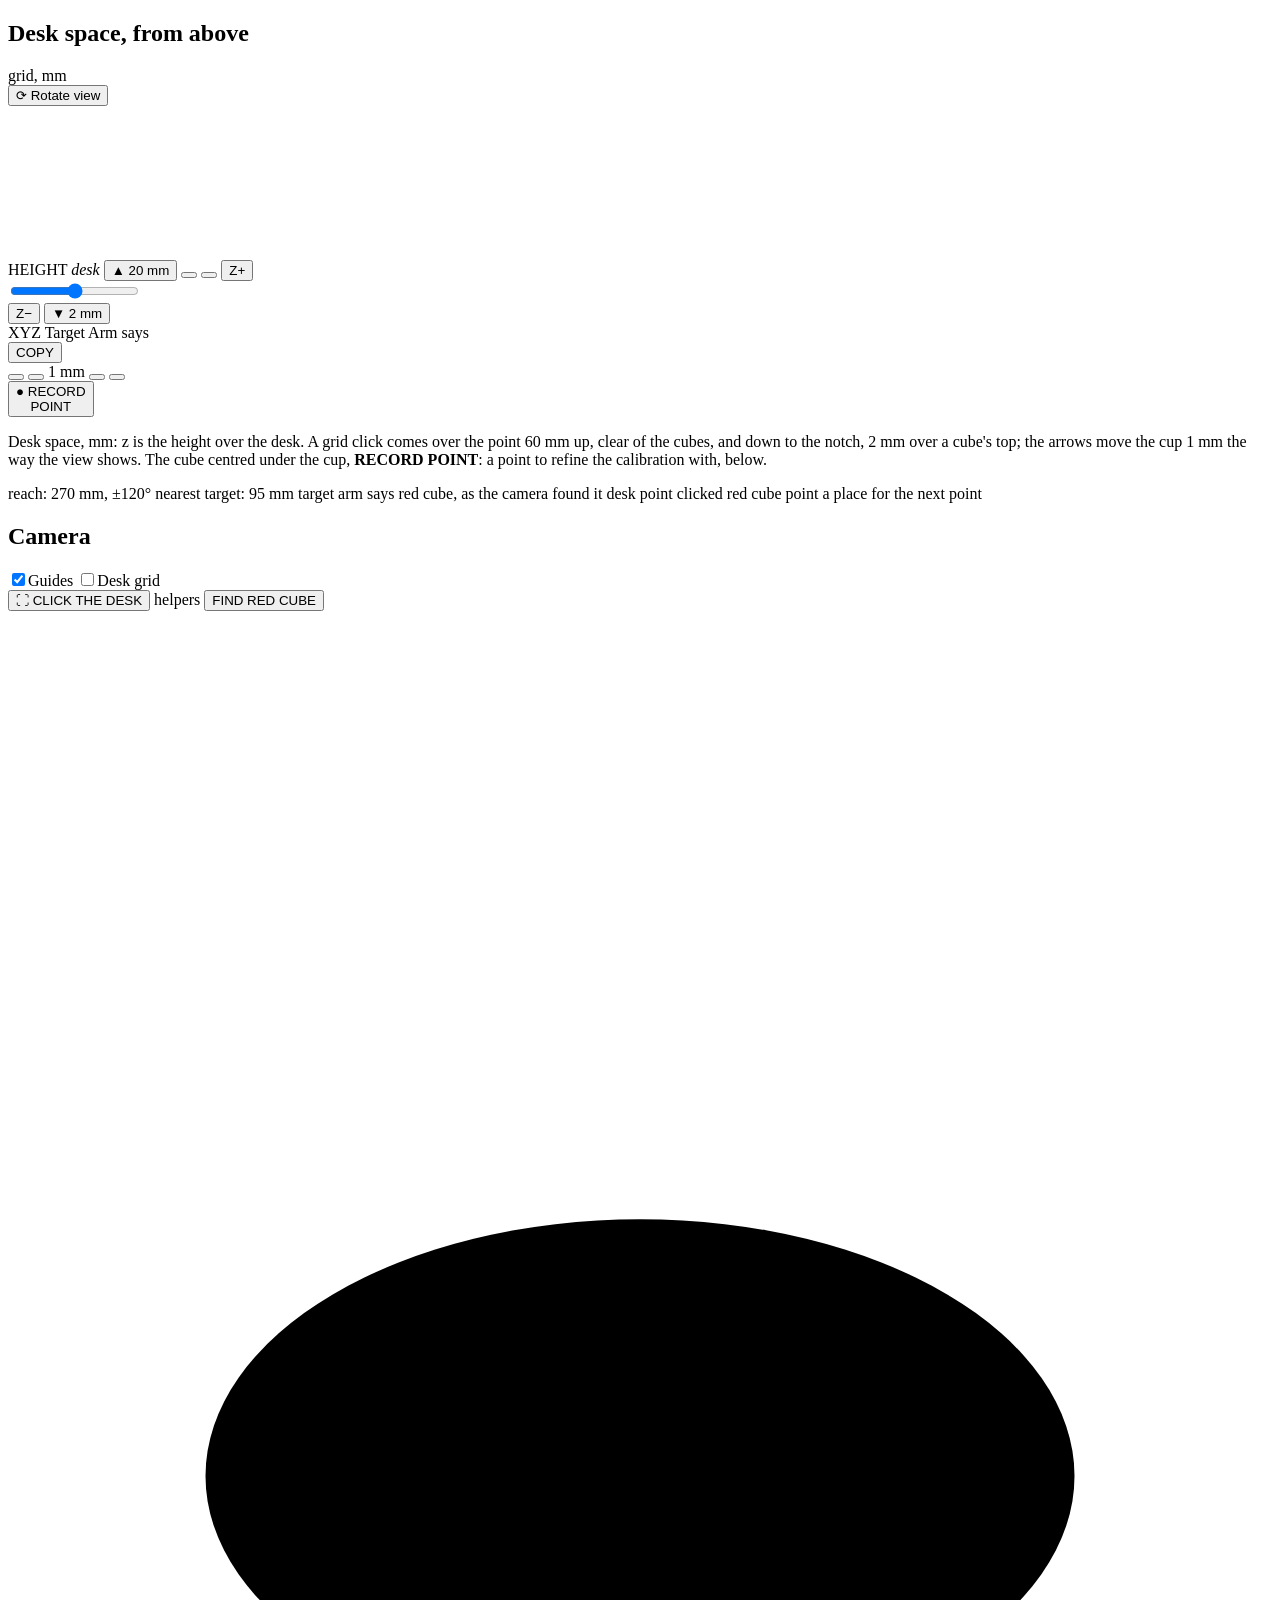
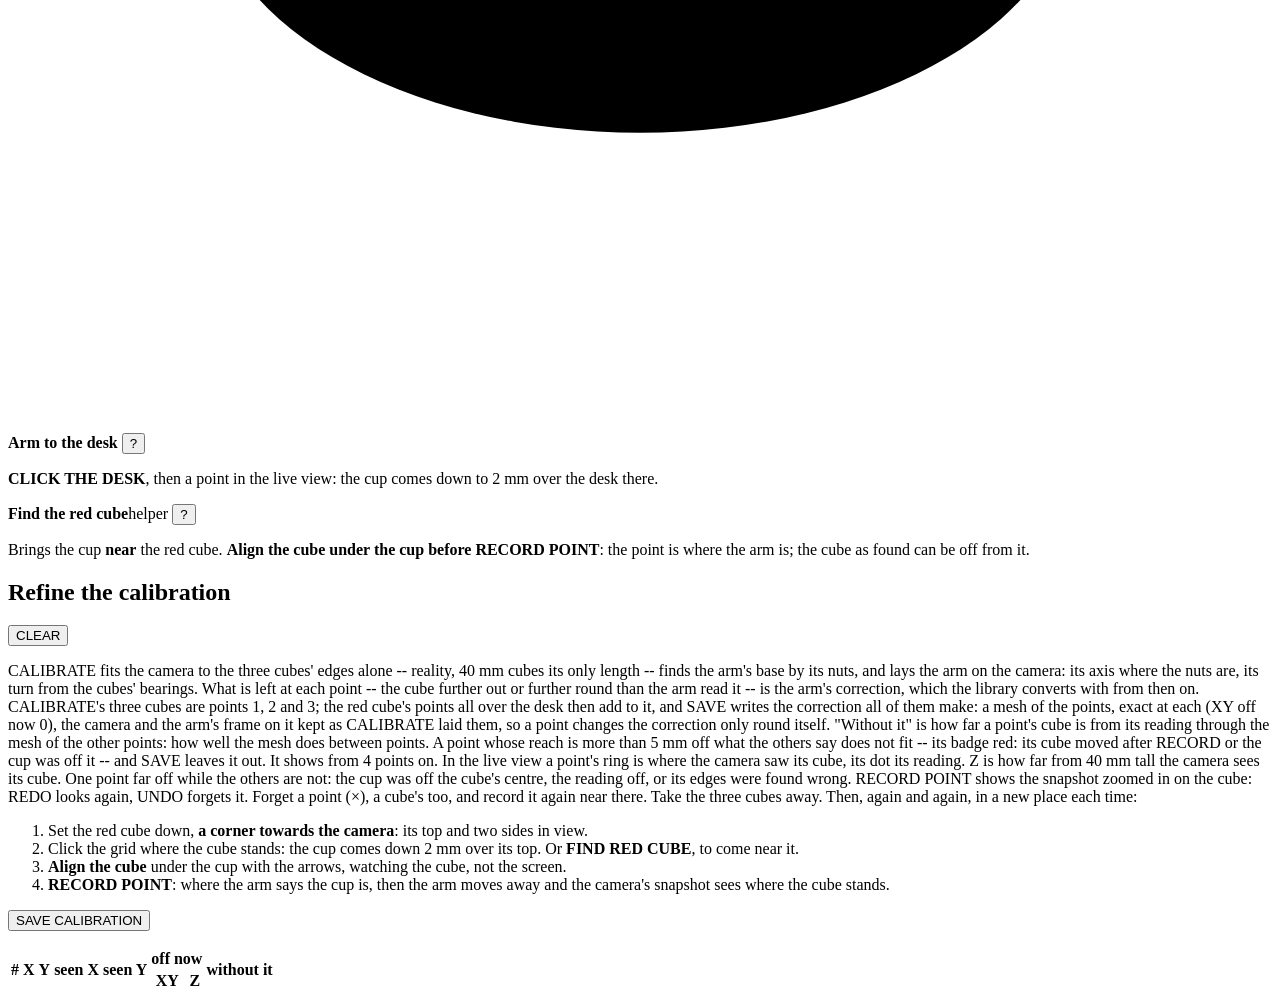
==== jackal/web/tests/index.html @ 6fd1bd81 "jackal: mesh based calibration" ====
<!doctype html>
<html lang="en">
<head>
  <meta charset="utf-8">
  <meta name="viewport" content="width=device-width, initial-scale=1">
  <title>Fine Tune · MaxArm</title>
  <link rel="stylesheet" href="/common/page.css">
  <link rel="stylesheet" href="/common/view.css">
  <link rel="stylesheet" href="tests.css">
  <script type="module" src="tests.js"></script>
</head>
<body>
<header class="top"></header>

<main class="tests">

  <section class="card blocked" id="blocked" hidden>
    <svg class="blocked-icon" viewBox="0 0 48 48" aria-hidden="true"><rect x="6" y="12" width="36" height="26" rx="5"/>
      <circle cx="24" cy="25" r="7.5"/><path d="M17 12l3-5h8l3 5"/><path d="M8 42 40 8"/></svg>
    <h2>The camera is not calibrated yet</h2>
    <p id="blocked-why"></p>
    <a class="btn primary" href="/camera/">Go to the camera page</a>
  </section>

  <section class="card view">
    <div class="card-head">
      <h2>Desk space, from above</h2>
      <div class="tools">
        <span class="hint">grid, mm</span>
        <div class="seg" id="steps"></div>
        <button class="btn rotate" id="rotate" title="Turn the view a quarter turn, to match how the arm stands">
          ⟳ Rotate view</button>
        <span class="hint" id="facing"></span>
      </div>
    </div>
    <div class="view-body">
      <canvas id="grid" title="Click to send the arm over that grid point, clear of the cubes, and down to the notch"
        ></canvas>
      <div class="zcol">
        <span class="zlabel">HEIGHT <em>desk</em></span>
        <output class="num" id="z-out" title="The height over the desk the arm is sent to"></output>
        <button class="btn higher" id="z-higher"
          title="Let the slider go 20 mm higher, as often as wanted. Only the arm's limits stop it">▲ 20 mm</button>
        <button class="btn safe" id="z-safe" title="Up to a height well clear of the cubes"></button>
        <button class="btn notch" id="z-notch" title="Down to 2 mm over a cube's top"></button>
        <button class="btn zstep" id="z-up" title="1 mm up">Z+</button>
        <div class="zbar">
          <input type="range" class="vertical" id="z-slider" step="1">
          <span class="zscale" id="z-scale"></span>
          <span class="znotch" id="z-notch-mark"><b></b></span>
          <span class="zend top" id="z-top"></span>
          <span class="zend bottom" id="z-bottom"></span>
        </div>
        <button class="btn zstep" id="z-down" title="1 mm down">Z−</button>
        <button class="btn lower" id="z-lower"
          title="Let the slider go 2 mm lower, as often as wanted. Below the desk the cup presses into it"
          >▼ 2 mm</button>
      </div>
    </div>

    <div class="arm-row">
      <div class="readout" id="readout">
        <span></span><span>X</span><span>Y</span><span>Z</span>
        <span class="label">Target</span>
        <b class="num" id="target-x"></b><b class="num" id="target-y"></b><b class="num" id="target-z"></b>
        <span class="label says">Arm says<i class="spinner" title="Reading the servos"></i></span>
        <span class="num says" id="says-x"></span><span class="num says" id="says-y"></span>
        <span class="num says" id="says-z"></span>
      </div>
      <button class="btn small" id="copy" title="Copy the target and what the arm says as one line">COPY</button>
      <div class="pad" title="1 mm the way the view shows, in desk space">
        <button class="btn" data-dir="up"></button>
        <button class="btn" data-dir="left"></button>
        <span class="hub">1 mm</span>
        <button class="btn" data-dir="right"></button>
        <button class="btn" data-dir="down"></button>
      </div>
      <button class="btn primary record" id="record">● RECORD<br>POINT</button>
    </div>
    <p class="hint space">Desk space, mm: z is the height over the desk. A grid click comes over the point 60 mm up,
      clear of the cubes, and down to the notch, 2 mm over a cube's top; the arrows move the cup 1 mm the way the view
      shows. The cube centred under the cup, <b>RECORD POINT</b>: a point to refine the calibration with, below.</p>

    <div class="legend">
      <span><i class="swatch reach"></i>reach: 270 mm, ±120°</span>
      <span><i class="swatch reach-min"></i>nearest target: 95 mm</span>
      <span><i class="swatch target"></i>target</span>
      <span><i class="swatch says"></i>arm says</span>
      <span><i class="swatch found"></i>red cube, as the camera found it</span>
      <span><i class="swatch touch"></i>desk point clicked</span>
      <span><i class="swatch point"></i>red cube point</span>
      <span><i class="swatch next"></i>a place for the next point</span>
    </div>
  </section>

  <section class="card live">
    <div class="card-head">
      <h2>Camera</h2>
      <span class="hint" id="feed-device"></span>
      <div class="tools">
        <label class="switch" title="The reach on the desk, and where the arm is, drawn over the live view">
          <input type="checkbox" id="guides" checked><span class="track"></span>Guides</label>
        <label class="switch" title="Desk space every 10 mm on the desk, through the calibration: lay grid paper along it"
          ><input type="checkbox" id="desk-grid"><span class="track"></span>Desk grid</label>
      </div>
    </div>
    <div class="actions">
      <button class="btn primary" id="touch">⛶ CLICK THE DESK</button>
      <span class="trial-result" id="touch-result"></span>
      <span class="helper"><span class="helper-label">helpers</span>
        <button class="btn" id="find"><span id="find-icon"></span>FIND RED CUBE</button></span>
    </div>
    <div class="feed-box" id="feed-box">
      <img id="feed" alt="">
      <img id="found-layer" class="layer" alt="">
      <canvas id="marks"></canvas>
      <span class="feed-badge" id="feed-badge"></span>
      <span class="feed-note" id="feed-note"></span>
    </div>

    <div class="trials">
      <div class="trial touch">
        <div class="trial-head">
          <svg class="touch-icon" viewBox="0 0 32 32" aria-hidden="true"><ellipse cx="16" cy="18" rx="11" ry="6.5"/>
            <path d="M16 3v10M16 23v6M2 18h8M22 18h8"/><circle cx="16" cy="18" r="1.8"/></svg>
          <b>Arm to the desk</b>
          <button class="btn small help" data-help="touch-help" title="More about it">?</button></div>
        <p><b>CLICK THE DESK</b>, then a point in the live view: the cup comes down to 2 mm over the desk there.</p>
        <div class="help-text" id="touch-help" hidden>
          <h2>Arm to the desk</h2>
          <p><b>CLICK THE DESK</b> shows the live view full size; click a point of the desk in it. The arm comes over
            the point at 14 mm and down to 2 mm over <b>the desk</b> -- not over the top of whatever stands there.
            Anything in its way is knocked aside.</p>
          <p>From a cup at a cube's top, as FIND RED CUBE or a grid click leaves it, the arm parks first; clicks after
            that go straight there.</p>
          <p>The point clicked is marked in blue: a crosshair, the cup's rim round it on the desk, a dot. Once the arm
            is down only the dot is left; once its servos are read, the same in green where they say the cup is, the
            rim at the height they say. <b>The green rim should sit on the cup in the picture</b>: that tests the
            calibration, wherever the arm came down.</p>
        </div>
      </div>
      <div class="trial find">
        <div class="trial-head">
          <span id="find-head-icon"></span><b>Find the red cube</b><span class="chip">helper</span>
          <button class="btn small help" data-help="find-help" title="More about it">?</button></div>
        <p>Brings the cup <b>near</b> the red cube. <b>Align the cube under the cup before RECORD POINT</b>: the point
          is where the arm is; the cube as found can be off from it.</p>
        <div class="help-text" id="find-help" hidden>
          <h2>Find the red cube</h2>
          <p>Set the red cube down anywhere in view, a corner towards the camera. <b>FIND RED CUBE</b>: the arm moves
            out of the picture, the camera finds the cube, and the cup comes over it at 54 mm and down to 42, 2 mm over
            its top.</p>
          <p>That is only near the cube. <b>Align the cube under the cup</b> -- the arrows, or the cube nudged by hand
            -- watching the cube, not the screen. RECORD POINT keeps where the arm says the cup is: that is the point,
            not where the camera found the cube.</p>
          <p>On the cube's top: a dot where the arm was sent, and the cup's rim, yellow, where its servos then said it
            was; the label says how far off it landed, X and Y.</p>
        </div>
        <span class="trial-result" id="find-result"></span>
      </div>
    </div>
  </section>

  <section class="card refine">
    <div class="card-head">
      <h2>Refine the calibration</h2>
      <span id="refine-count"></span>
      <div class="tools">
        <button class="btn ghost" id="clear" title="Forget every red cube point">CLEAR</button>
      </div>
    </div>
    <div class="refine-body">
      <div class="refine-how">
        <p>CALIBRATE fits the camera to the three cubes' edges alone -- reality, 40 mm cubes its only length -- finds
          the arm's base by its nuts, and lays the arm on the camera: its axis where the nuts are, its turn from the
          cubes' bearings. What is left at each point -- the cube further out or further round than the arm read it
          -- is the arm's correction, which the library converts with from then on. CALIBRATE's three cubes are
          points 1, 2 and 3; the red cube's points all over the desk then add to it, and SAVE writes the correction
          all of them make: a mesh of the points, exact at each (XY off now 0), the camera and the arm's frame on it
          kept as CALIBRATE laid them, so a point changes the correction only round itself. "Without it" is how far a point's cube is
          from its reading through the mesh of the other points: how well the mesh does between points. A point whose
          reach is more than 5 mm off what the others say does not fit -- its badge red: its cube moved after RECORD
          or the cup was off it -- and SAVE leaves it out. It shows from 4 points on. In the live view a point's ring
          is where the camera saw its cube, its dot its reading. Z is how far from 40 mm tall the camera sees its
          cube. One point far off while the others are not: the cup was off the cube's centre, the reading off, or
          its edges were found wrong. RECORD POINT shows the snapshot zoomed in on the cube: REDO looks again, UNDO
          forgets it. Forget a point (×), a cube's too, and record it again near there.
          Take the three cubes away. Then, again and again, in a new place each time:</p>
        <ol>
          <li>Set the red cube down, <b>a corner towards the camera</b>: its top and two sides in view.</li>
          <li>Click the grid where the cube stands: the cup comes down 2 mm over its top. Or <b>FIND RED CUBE</b>,
            to come near it.</li>
          <li><b>Align the cube</b> under the cup with the arrows, watching the cube, not the screen.</li>
          <li><b>RECORD POINT</b>: where the arm says the cup is, then the arm moves away and the camera's snapshot
            sees where the cube stands.</li>
        </ol>
        <p id="refine-ask"></p>
      </div>
      <div class="refine-save">
        <button class="btn primary" id="save">SAVE CALIBRATION</button>
        <p class="refine-fit" id="refine-fit"></p>
        <p class="hint" id="refine-saved"></p>
      </div>
    </div>
    <div class="table-wrap">
      <table class="list" id="points">
        <thead>
          <tr>
            <th rowspan="2">#</th><th rowspan="2">X</th><th rowspan="2">Y</th>
            <th rowspan="2" title="Where the saved calibration sees the cube, desk mm">seen X</th>
            <th rowspan="2">seen Y</th>
            <th colspan="2" class="group" title="Through the saved calibration and the arm's correction, as the library converts now">
              off now</th>
            <th rowspan="2" title="Where the mesh of the other points puts this point's reading, against its cube as the camera
sees it: how well the mesh does between points. Its ring against its dot in the live view. A point whose reach is
more than 5 mm off what the others say does not fit (its badge red): its cube moved after RECORD or the cup was off
it. SAVE leaves it out of the mesh; forget it and record it again">
              without it</th>
            <th rowspan="2"></th>
          </tr>
          <tr class="sub">
            <th title="How far the arm's reading, as the library converts it now, is from the cube as the saved
calibration sees it. A point in the saved mesh is 0; a new one says how well the calibration foresaw it">
              XY</th>
            <th title="How far from 40 mm tall the camera sees the cube, its base on the desk: + taller, - shorter.
One point far off while the others are not is likely a bad snapshot: forget it, record it again.">Z</th>
          </tr>
        </thead>
        <tbody></tbody>
      </table>
    </div>
  </section>

</main>
<div id="toasts"></div>
</body>
</html>
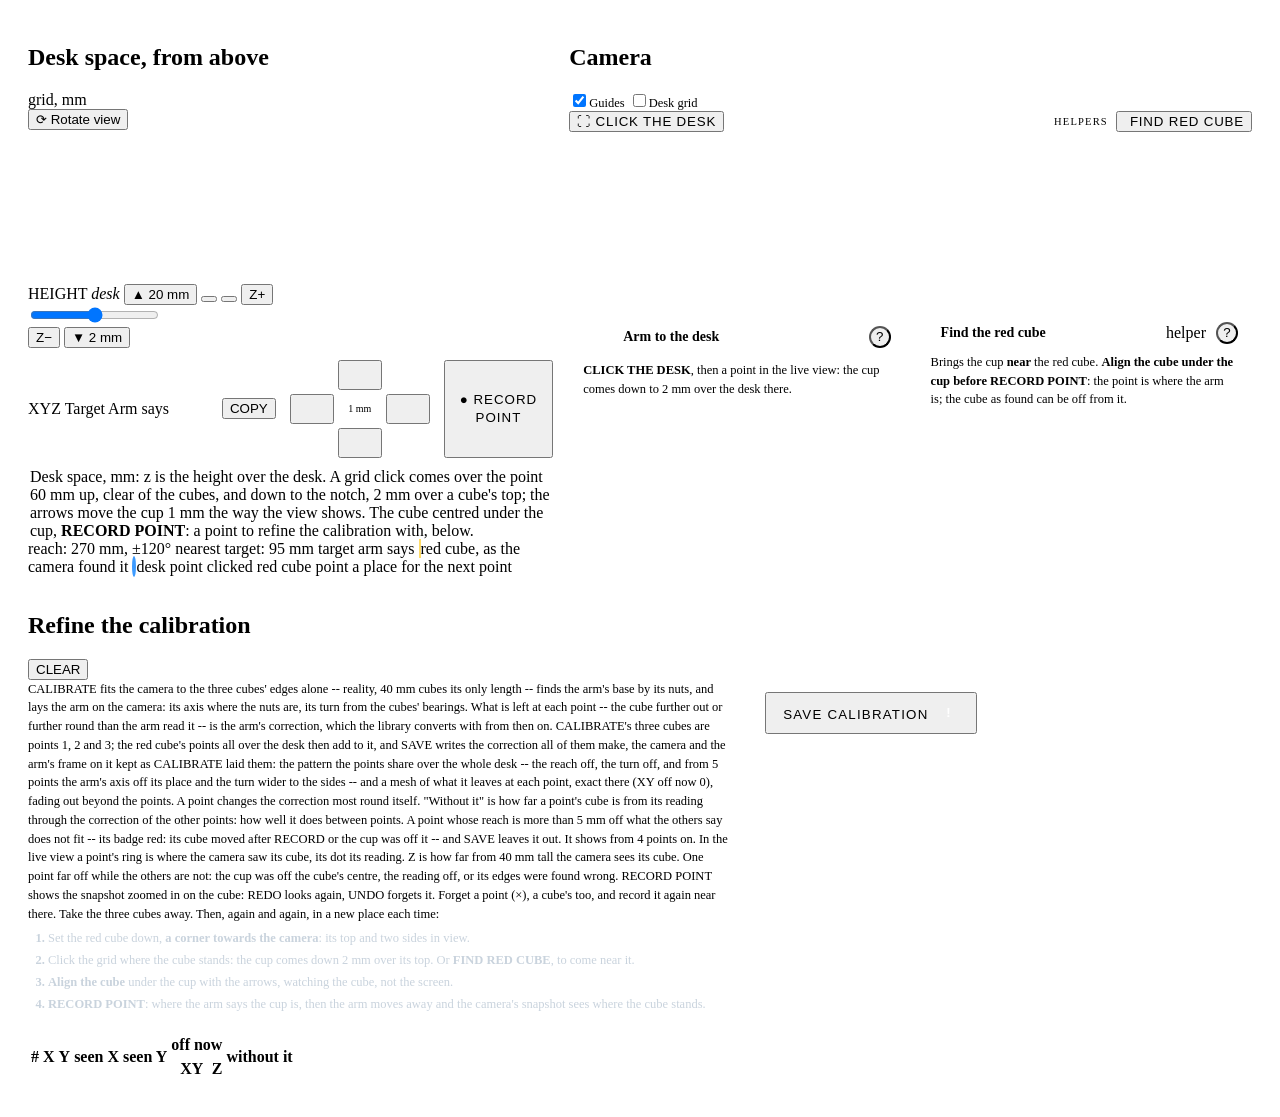
==== commit fb3ea3e8: "jackal: better mesh turn/reach based camera fit" ====
--- a/jackal/web/tests/index.html
+++ b/jackal/web/tests/index.html
@@ -176,9 +176,12 @@
           cubes' bearings. What is left at each point -- the cube further out or further round than the arm read it
           -- is the arm's correction, which the library converts with from then on. CALIBRATE's three cubes are
           points 1, 2 and 3; the red cube's points all over the desk then add to it, and SAVE writes the correction
-          all of them make: a mesh of the points, exact at each (XY off now 0), the camera and the arm's frame on it
-          kept as CALIBRATE laid them, so a point changes the correction only round itself. "Without it" is how far a point's cube is
-          from its reading through the mesh of the other points: how well the mesh does between points. A point whose
+          all of them make, the camera and the arm's frame on it kept as CALIBRATE laid them: the pattern the points
+          share over the whole desk -- the reach off, the turn off, and from 5 points the arm's axis off its place and
+          the turn wider to the sides -- and a mesh of what it leaves at each point, exact there (XY off now 0),
+          fading out beyond the points. A point changes the correction most round itself. "Without it" is how far a
+          point's cube is from its reading through the correction of the other points: how well it does between
+          points. A point whose
           reach is more than 5 mm off what the others say does not fit -- its badge red: its cube moved after RECORD
           or the cup was off it -- and SAVE leaves it out. It shows from 4 points on. In the live view a point's ring
           is where the camera saw its cube, its dot its reading. Z is how far from 40 mm tall the camera sees its
@@ -196,8 +199,9 @@
         </ol>
         <p id="refine-ask"></p>
       </div>
-      <div class="refine-save">
-        <button class="btn primary" id="save">SAVE CALIBRATION</button>
+      <div class="refine-save" id="refine-save">
+        <button class="btn primary" id="save">SAVE CALIBRATION<span class="alert-mark" id="save-alert" hidden
+          >!</span></button>
         <p class="refine-fit" id="refine-fit"></p>
         <p class="hint" id="refine-saved"></p>
       </div>
@@ -211,16 +215,16 @@
             <th rowspan="2">seen Y</th>
             <th colspan="2" class="group" title="Through the saved calibration and the arm's correction, as the library converts now">
               off now</th>
-            <th rowspan="2" title="Where the mesh of the other points puts this point's reading, against its cube as the camera
-sees it: how well the mesh does between points. Its ring against its dot in the live view. A point whose reach is
+            <th rowspan="2" title="Where the correction of the other points puts this point's reading, against its cube as the
+camera sees it: how well the correction does between points. Its ring against its dot in the live view. A point whose reach is
 more than 5 mm off what the others say does not fit (its badge red): its cube moved after RECORD or the cup was off
-it. SAVE leaves it out of the mesh; forget it and record it again">
+it. SAVE leaves it out of the correction; forget it and record it again">
               without it</th>
             <th rowspan="2"></th>
           </tr>
           <tr class="sub">
             <th title="How far the arm's reading, as the library converts it now, is from the cube as the saved
-calibration sees it. A point in the saved mesh is 0; a new one says how well the calibration foresaw it">
+calibration sees it. A point in the saved correction is 0; a new one says how well the calibration foresaw it">
               XY</th>
             <th title="How far from 40 mm tall the camera sees the cube, its base on the desk: + taller, - shorter.
 One point far off while the others are not is likely a bad snapshot: forget it, record it again.">Z</th>
--- a/jackal/web/tests/tests.css
+++ b/jackal/web/tests/tests.css
@@ -0,0 +1,135 @@
+/* The tests page's layout: the view with the height beside it and the arm's readout, the arrows and RECORD POINT
+   under it; the camera, large, its buttons over it, its marks on it and what the two tests do under it; the red
+   cube's points across the bottom. The live view full size is common/view.css's. */
+
+main.tests {
+  display: grid; gap: 16px; padding: 16px 20px 28px; align-items: start;
+  grid-template-columns: minmax(500px, 1fr) minmax(560px, 1.3fr);
+  grid-template-areas: "view live" "refine refine";
+}
+.blocked { grid-area: blocked; }
+.view { grid-area: view; }
+.live { grid-area: live; }
+.refine { grid-area: refine; }
+
+@media (max-width: 1180px) {
+  main.tests { grid-template-columns: 1fr; grid-template-areas: "view" "live" "refine"; }
+}
+
+/* Without a camera calibration there is nothing to test: the page says so, and nothing else. */
+main.tests.is-blocked { grid-template-columns: 1fr; grid-template-areas: "blocked"; }
+main.tests.is-blocked .view, main.tests.is-blocked .live, main.tests.is-blocked .refine { display: none; }
+.card.blocked { justify-self: center; display: grid; justify-items: center; gap: 10px; max-width: 640px;
+  padding: 44px 32px; text-align: center; }
+.card.blocked[hidden] { display: none; }
+.card.blocked h2 { font-size: 18px; letter-spacing: 0.3px; text-transform: none; color: var(--text); }
+.card.blocked h2::before { display: none; }
+.card.blocked p { margin: 0 0 8px; color: var(--muted); }
+.blocked-icon { width: 64px; height: 64px; fill: none; stroke: var(--muted); stroke-width: 2.2; stroke-linecap: round;
+  stroke-linejoin: round; filter: drop-shadow(0 0 10px rgba(240, 82, 74, 0.25)); }
+.blocked-icon path:last-child { stroke: var(--red); }
+.card.blocked .btn { text-decoration: none; }
+
+/* --- the view, and the arm under it ------------------------------------ */
+
+.arm-row { display: grid; grid-template-columns: 1fr auto auto auto; gap: 14px; align-items: center; margin-top: 12px; }
+.btn.record { align-self: stretch; padding: 8px 14px; line-height: 1.35; letter-spacing: 1px; }
+.pad { display: grid; grid-template-columns: repeat(3, 44px); grid-template-rows: repeat(3, 30px); gap: 4px; }
+.pad .btn { padding: 0; font-size: 11.5px; }
+.pad [data-dir="up"] { grid-area: 1 / 2; }
+.pad [data-dir="left"] { grid-area: 2 / 1; }
+.pad .hub { grid-area: 2 / 2; display: grid; place-items: center; color: var(--faint); font-size: 10px; }
+.pad [data-dir="right"] { grid-area: 2 / 3; }
+.pad [data-dir="down"] { grid-area: 3 / 2; }
+.hint.space { margin: 10px 2px 0; }
+
+.swatch.found { border: 1px solid rgba(255, 210, 63, 0.75); background: rgba(255, 210, 63, 0.12); }
+.swatch.touch { border: 2px solid #3d9bff; border-radius: 50%; }
+.swatch.point { border-radius: 50%; background: var(--green); }
+.swatch.next { border: 1.5px dashed var(--cube-red); border-radius: 50%; background: rgba(255, 77, 94, 0.08); }
+
+/* --- the camera, and its marks ------------------------------------------ */
+
+.live .card-head .tools { gap: 18px; }
+.live .card-head .tools .switch { font-size: 12.5px; color: var(--muted); }
+.feed-box { cursor: zoom-in; }
+.feed-box img { object-fit: fill; }
+
+/* --- the two tests: the buttons over the camera, what they do under it --- */
+
+.actions { display: flex; flex-wrap: wrap; align-items: center; gap: 8px 12px; margin-bottom: 10px; }
+.actions .btn { letter-spacing: 0.8px; }
+.actions .helper { display: flex; align-items: center; gap: 8px; margin-left: auto; padding-left: 12px;
+  border-left: 1px solid var(--line); }
+.helper-label { color: var(--faint); font-size: 10.5px; letter-spacing: 1.2px; text-transform: uppercase; }
+#find { display: inline-flex; align-items: center; gap: 6px; }
+#find .cube-icon { width: 18px; height: 18px; }
+.trial-head .chip { margin-left: auto; }
+.trial-head .help { margin-left: auto; width: 22px; height: 22px; padding: 0; border-radius: 50%; }
+.trial-head .chip + .help { margin-left: 0; }
+
+.trials { display: grid; grid-template-columns: 1fr 1fr; gap: 12px; margin-top: 14px; }
+@media (max-width: 760px) { .trials { grid-template-columns: 1fr; } }
+.trial { display: grid; gap: 9px; align-content: start; padding: 12px 14px; background: var(--bg);
+  border: 1px solid var(--line); border-radius: 10px; }
+.trial.find { box-shadow: inset 3px 0 0 var(--cube-red); }
+.trial.touch { box-shadow: inset 3px 0 0 var(--green); }
+.trial-result a { color: var(--text); }
+.trial-head { display: flex; align-items: center; gap: 10px; }
+.trial-head b { font-size: 14px; }
+.trial p { margin: 0; color: var(--muted); font-size: 12.5px; line-height: 1.5; }
+.trial p b { color: var(--text); font-weight: 600; }
+.trial-result { color: var(--muted); font-size: 12.5px; }
+.trial-result b { font-family: var(--mono); font-weight: 600; color: var(--text); }
+.trial-result .note { color: var(--faint); }
+.trial-result .off { color: #ffd23f; }
+.trial-result .on { color: var(--green-bright); }
+.touch-icon { width: 30px; height: 30px; flex: none; fill: none; stroke: var(--green); stroke-width: 1.8;
+  stroke-linecap: round; filter: drop-shadow(0 0 6px var(--green-glow)); }
+.touch-icon circle { fill: var(--green); stroke: none; }
+
+/* --- the points: the cubes', the red cube's ---------------------------- */
+
+.refine .card-head .chip { font-variant-numeric: tabular-nums; }
+.refine-body { display: grid; grid-template-columns: 1.4fr 1fr; gap: 14px 22px; margin-bottom: 12px; }
+@media (max-width: 960px) { .refine-body { grid-template-columns: 1fr; } }
+.refine-how { color: var(--muted); font-size: 12.5px; line-height: 1.5; }
+.refine-how p { margin: 0 0 6px; }
+.refine-how ol { margin: 0 0 8px; padding-left: 20px; }
+.refine-how li { margin: 3px 0; color: #c9d3dd; }
+.refine-how li::marker { color: var(--green); font-weight: 650; }
+.refine-how b { color: var(--text); font-weight: 600; }
+.refine-save { display: grid; gap: 8px; align-content: start; padding: 12px 14px; background: var(--bg);
+  border: 1px solid var(--line); border-radius: 10px; }
+.refine-save #save { justify-self: start; padding: 9px 16px; letter-spacing: 1.2px; }
+.refine-fit { margin: 0; color: var(--muted); font-size: 12.5px; line-height: 1.5; }
+.refine-fit b { font-family: var(--mono); font-weight: 600; color: var(--text); }
+.refine-fit .note { color: var(--faint); }
+.refine-save .hint { margin: 0; }
+/* Points not saved: the box and SAVE stand out, "!" on it; saved, SAVE is greyed out (disabled). */
+.refine-save.unsaved { border-color: var(--orange); box-shadow: 0 0 0 1px var(--orange) inset; }
+.refine-save.unsaved #save { animation: unsaved 1.6s ease-in-out infinite; }
+@keyframes unsaved { 50% { box-shadow: 0 0 18px var(--orange); } }
+.alert-mark { display: inline-grid; place-items: center; width: 20px; height: 20px; margin-left: 10px;
+  border-radius: 50%; background: var(--orange); color: #fff; font-weight: 800; font-size: 13px; letter-spacing: 0;
+  vertical-align: 1px; box-shadow: 0 0 10px var(--orange); }
+.refine-save .unsaved-note { color: var(--orange); font-weight: 650; }
+.refine .table-wrap { max-height: 420px; overflow: auto; }
+.refine th.group { text-align: center; padding-bottom: 2px; }
+.refine thead tr.sub th { text-align: right; padding-top: 2px; }
+.refine td .cube-icon { width: 18px; height: 18px; margin-left: 5px; vertical-align: middle; }
+
+/* --- the ? dialogs ------------------------------------------------------- */
+
+.modal.help { width: 560px; }
+.modal.help h2 { margin: 0 34px 6px 0; font-size: 18px; }
+.modal.help p { margin: 12px 0 4px; color: #c9d3dd; line-height: 1.5; }
+.modal.help b { color: var(--text); font-weight: 600; }
+
+/* RECORD POINT's dialog: the snapshot zoomed in on the cube, as large as fits, and UNDO, REDO, KEEP. */
+.modal.record { width: min(960px, 100%); max-width: min(960px, 100%); padding: 16px 20px; }
+.record-detail { margin: 0 34px 8px 2px; line-height: 1.4; }
+.record-zoom { display: block; max-width: 100%; margin: 0 auto; border-radius: 8px; background: #05070a; }
+.record-foot { display: flex; gap: 14px; align-items: flex-end; margin-top: 10px; }
+.record-foot .hint { flex: 1; margin: 0; font-size: 12px; line-height: 1.4; }
+.record-actions { display: flex; gap: 10px; flex: none; }
